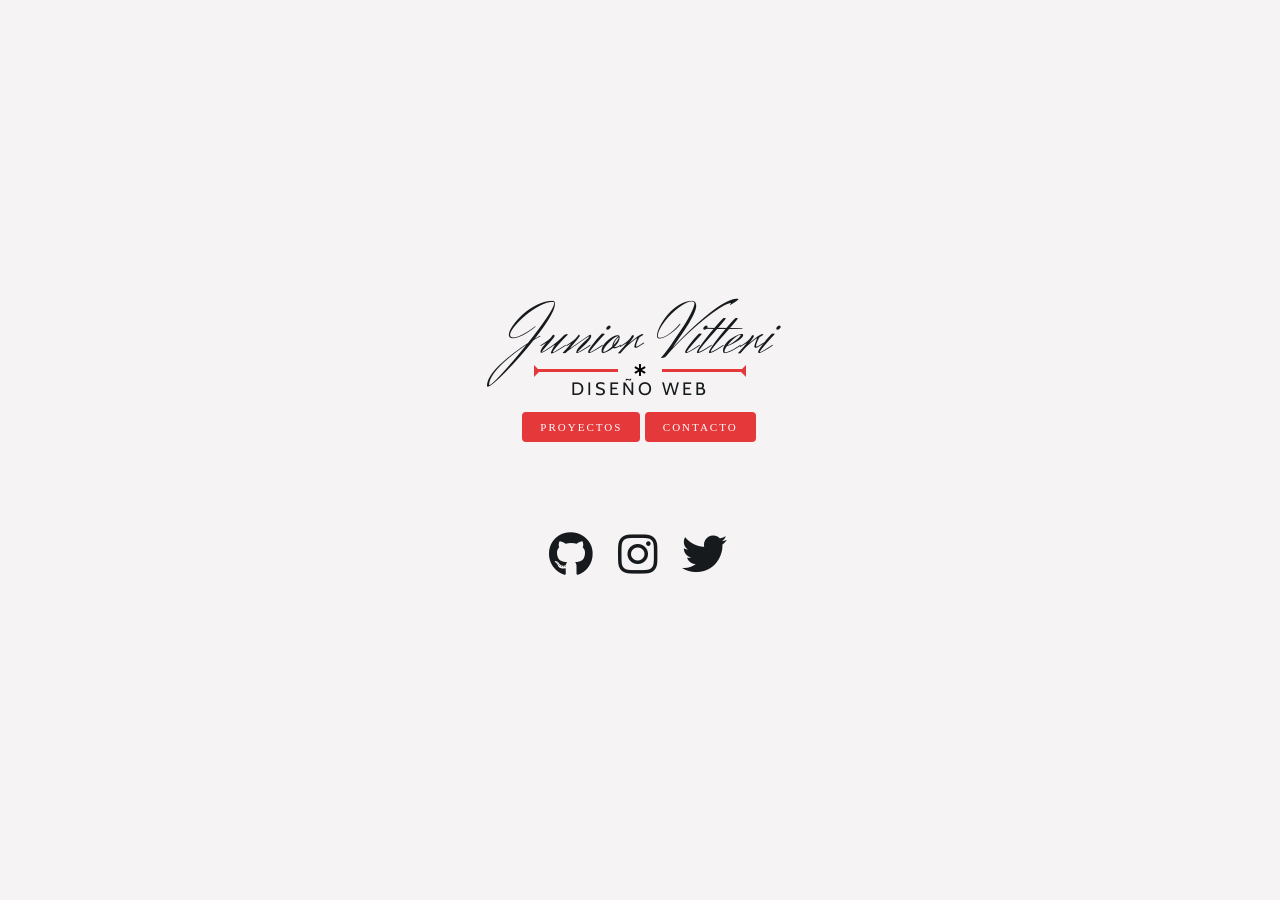
==== index.html @ 457a2af9 "Add files via upload" ====
<!DOCTYPE html>
<html lang="en">

<head>
  <meta charset="UTF-8">
  <meta name="viewport" content="width=device-width, initial-scale=1.0">
  <title>Junior Vitteri</title>
  <link rel="shortcut icon" type="image/png" sizes="16x16" href="img/favi.png">
  <link rel="stylesheet" href="https://pro.fontawesome.com/releases/v5.10.0/css/all.css"
    integrity="sha384-AYmEC3Yw5cVb3ZcuHtOA93w35dYTsvhLPVnYs9eStHfGJvOvKxVfELGroGkvsg+p" crossorigin="anonymous" />
  <link rel="preconnect" href="https://fonts.gstatic.com">
  <link href="https://fonts.googleapis.com/css2?family=Cabin:wght@400&family=Herr+Von+Muellerhoff&display=swap"
    rel="stylesheet">
  <link rel="stylesheet" href="css/reset.css">
  <link rel="stylesheet" href="css/style.css">
</head>

<body>
  <main>
    <section>
      <div>
        <h1>junior vitteri</h1>
        <div>
          <div class="headline">
            <div class="separator">
              <div class="line line-left"></div>
              <div class="asterisk"><i class="fas fa-asterisk"></i></div>
              <div class="line line-right"></div>
            </div>
            <div class="animation">
              <h5>diseño web</h5>
              <div class="btn-container">
                <a href="dir/proyectos.html" class="btn btn-style">proyectos</a>
                <a href="dir/contacto.html" class="btn btn-style">contacto</a>
              </div>
            </div>
          </div>
        </div>
        <div class="social">
          <a href="https://github.com/Juni-p" target="blank"><i class="fab fa-github"></i></a>
          <a href="https://www.instagram.com/ju_vitteri/" target="blank"><i class="fab fa-instagram"></i></a>
          <a href="https://twitter.com/MrJuniorVG" target="blank"><i class="fab fa-twitter"></i></a>
        </div>
      </div>
    </section>
  </main>
</body>

</html>
---- css/style.css ----
section {
  background-color: #f5f3f4;
  width: 100%;
  height: 100vh;
  display: flex;
  align-items: center;
  justify-content: center;
  text-align: center;
}
section h1 {
  font-family: "Herr Von Muellerhoff", cursive;
  font-size: 7rem;
  font-weight: 300;
  text-transform: capitalize;
  letter-spacing: 2px;
  line-height: 5rem;
  animation: scale 0.8s forwards;
}
.separator {
  display: flex;
  justify-content: center;
  align-items: center;
}
.line {
  width: 100%;
  max-width: 8.4rem;
  height: 0.25rem;
  background-color: #e5383b;
  position: relative;
  opacity: 0;
  animation: grow 2s forwards;
  animation-delay: 1s;
}
.asterisk {
  opacity: 0;
  animation: spin 2s forwards;
  animation-delay: 0.8s;
}
.line-left::before,
.line-right::before {
  content: " ";
  position: absolute;
  top: 50%;
  transform: translateY(-50%);
  border: 0.6rem solid transparent;
  opacity: 0;
  animation: grow 0.5s forwards;
  animation-delay: 1s;
}
.line-right::before {
  border-right-color: #e5383b;
  right: 0;
}
.line-left::before {
  border-left-color: #e5383b;
  left: 0;
}
.asterisk {
  font-size: 1.2rem;
  margin: 0 1.6rem;
}
.headline h5 {
  font-family: "Cabin", sans-serif;
  font-size: 1.8rem;
  font-weight: 100;
  text-transform: uppercase;
  margin-bottom: 1.2rem;
  letter-spacing: 3px;
}
.animation {
  opacity: 0;
  animation: down 0.9s forwards;
  animation-delay: 2s;
}
.btn-container {
  margin-bottom: 8rem;
}
.btn {
  display: inline-block;
  text-transform: uppercase;
  letter-spacing: 2px;
  margin-right: 2px;
}
.btn-style {
  font-size: 1.1rem;
  background-color: #e5383b;
  padding: 0.9rem 1.8rem;
  border-radius: 0.4rem;
  transition: background-color 0.5s;
  color: #fff;
}
.btn-style:hover,
.btn-tyle:focus {
  color: #fff;
  background-color: #161a1d;
  transform: scale(0.95, 0.95);
}
.social {
  height: 100%;
  display: flex;
  justify-content: center;
  align-items: center;
  opacity: 0;
  animation: up 0.9s forwards;
  animation-delay: 2s;
}
.social a i {
  font-size: 4.5rem;
  padding: 10px;
  color: #161a1d;
  transition: 0.8s;
  margin-right: 0.5rem;
}
.social a i:hover,
.social a i:focus {
  color: #e5383b;
  transform: scale(1.1, 1.1);
}

@keyframes scale {
  0% {
    transform: scale(2);
  }
  100% {
    opacity: 1;
    transform: scale(1);
  }
}
@keyframes grow {
  0% {
    width: 0;
  }
  100% {
    opacity: 1;
    width: 100%;
  }
}
@keyframes spin {
  0% {
    transform: rotate(0);
  }
  100% {
    opacity: 1;
    transform: rotate(-360deg);
  }
}
@keyframes down {
  0% {
    transform: translateY(-1rem);
  }
  100% {
    opacity: 1;
    transform: translateY(0);
  }
}
@keyframes up {
  0% {
    transform: translateY(1rem);
  }
  100% {
    opacity: 1;
    transform: translateY(0);
  }
}
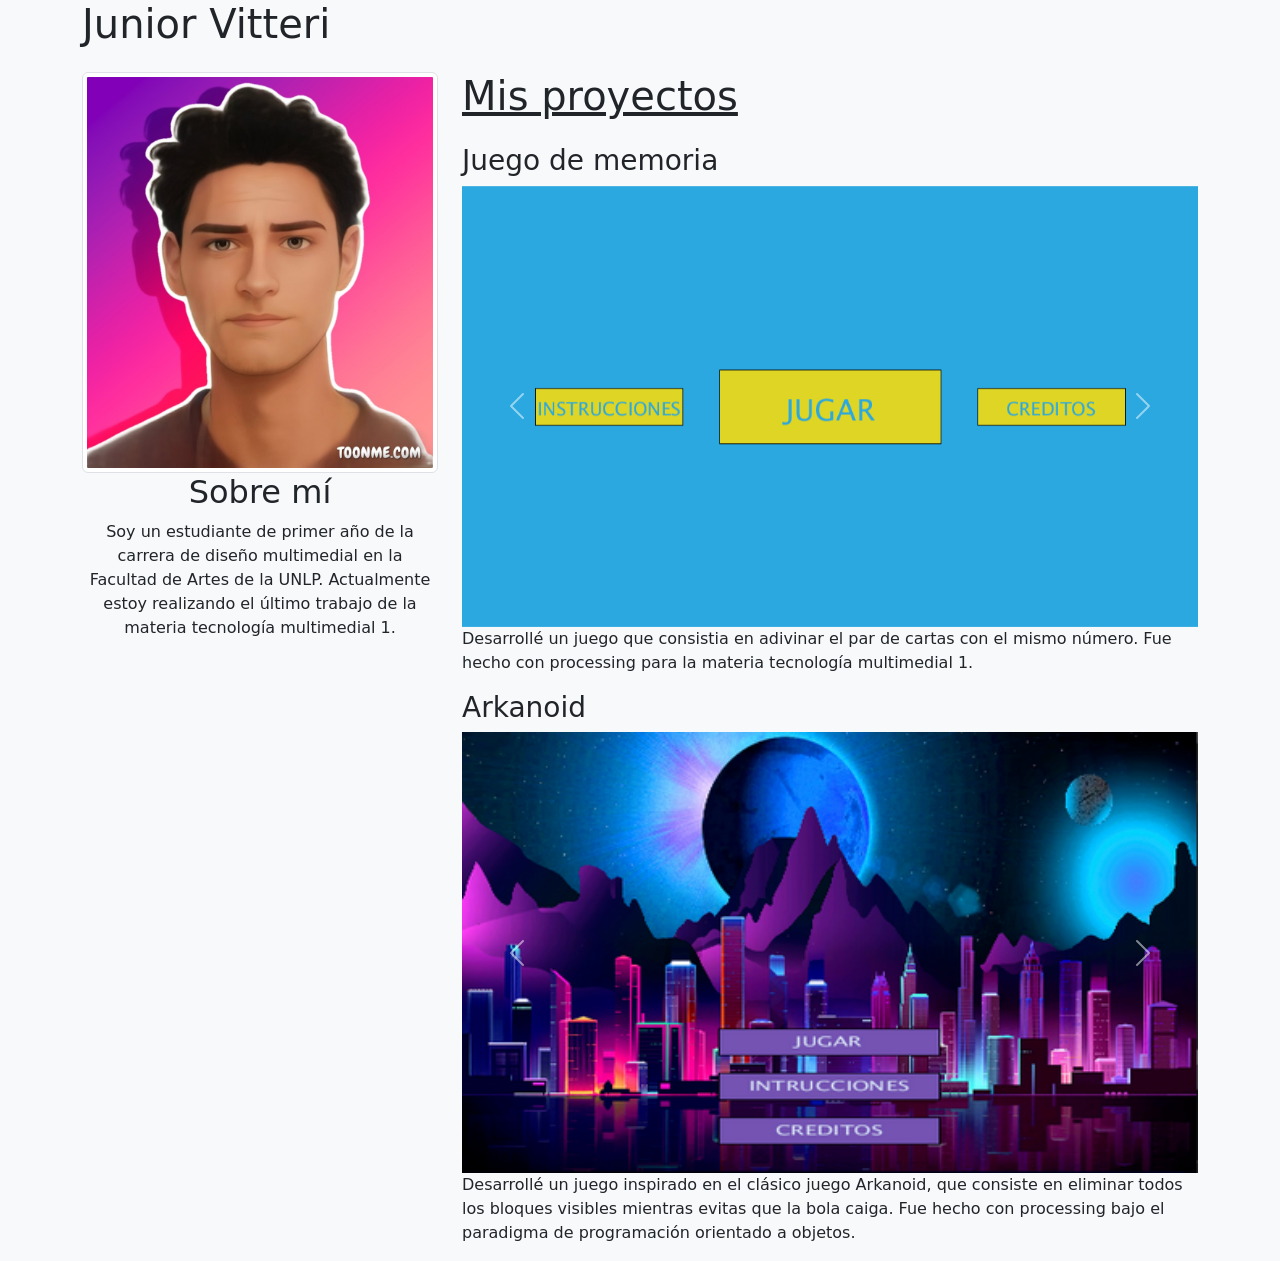
==== commit dee5fea0: "Add files via upload" ====
--- a/index.html
+++ b/index.html
@@ -1,49 +1,157 @@
 <!DOCTYPE html>
 <html lang="en">
+  <head>
+    <meta charset="UTF-8" />
+    <meta http-equiv="X-UA-Compatible" content="IE=edge" />
+    <meta name="viewport" content="width=device-width, initial-scale=1.0" />
+    <link
+      href="https://cdn.jsdelivr.net/npm/bootstrap@5.2.3/dist/css/bootstrap.min.css"
+      rel="stylesheet"
+      integrity="sha384-rbsA2VBKQhggwzxH7pPCaAqO46MgnOM80zW1RWuH61DGLwZJEdK2Kadq2F9CUG65"
+      crossorigin="anonymous"
+    />
+    <title>Junior Vitteri</title>
+  </head>
+  <body class="bg-light">
+    <div class="container">
+      <h1 class="mb-4">Junior Vitteri</h1>
 
-<head>
-  <meta charset="UTF-8">
-  <meta name="viewport" content="width=device-width, initial-scale=1.0">
-  <title>Junior Vitteri</title>
-  <link rel="shortcut icon" type="image/png" sizes="16x16" href="img/favi.png">
-  <link rel="stylesheet" href="https://pro.fontawesome.com/releases/v5.10.0/css/all.css"
-    integrity="sha384-AYmEC3Yw5cVb3ZcuHtOA93w35dYTsvhLPVnYs9eStHfGJvOvKxVfELGroGkvsg+p" crossorigin="anonymous" />
-  <link rel="preconnect" href="https://fonts.gstatic.com">
-  <link href="https://fonts.googleapis.com/css2?family=Cabin:wght@400&family=Herr+Von+Muellerhoff&display=swap"
-    rel="stylesheet">
-  <link rel="stylesheet" href="css/reset.css">
-  <link rel="stylesheet" href="css/style.css">
-</head>
+      <div class="row">
+        <div class="col-md-4">
+          <img
+            src="/img/foto-perfil.jpeg"
+            class="img-thumbnail"
+            alt="foto de junior vitteri de frente estilo caricatura"
+          />
+          <h2 class="text-center">Sobre mí</h2>
+          <p class="text-center">
+            Soy un estudiante de primer año de la carrera de diseño multimedial
+            en la Facultad de Artes de la UNLP. Actualmente estoy realizando el
+            último trabajo de la materia tecnología multimedial 1.
+          </p>
+        </div>
 
-<body>
-  <main>
-    <section>
-      <div>
-        <h1>junior vitteri</h1>
-        <div>
-          <div class="headline">
-            <div class="separator">
-              <div class="line line-left"></div>
-              <div class="asterisk"><i class="fas fa-asterisk"></i></div>
-              <div class="line line-right"></div>
-            </div>
-            <div class="animation">
-              <h5>diseño web</h5>
-              <div class="btn-container">
-                <a href="dir/proyectos.html" class="btn btn-style">proyectos</a>
-                <a href="dir/contacto.html" class="btn btn-style">contacto</a>
+        <div class="col-md-8">
+          <h2 class="fs-1 text-decoration-underline mb-4">Mis proyectos</h2>
+          <h3>Juego de memoria</h3>
+          <div id="memogame" class="carousel slide" data-bs-ride="carousel">
+            <div class="carousel-inner" style="max-height: 100%">
+              <div class="carousel-item active">
+                <img
+                  src="/img/memogame1.png"
+                  class="d-block w-100 h-100"
+                  alt="pantalla de inicio de mi juego de memoria"
+                />
+              </div>
+              <div class="carousel-item">
+                <img
+                  src="/img/memogame2.png"
+                  class="d-block w-100 h-100"
+                  alt="pantalla del juego de mi juego de memoria en accion"
+                />
+              </div>
+              <div class="carousel-item">
+                <img
+                  src="/img/memogame3.png"
+                  class="d-block w-100 h-100"
+                  alt="pantalla ganadora de mi juego de memoria"
+                />
               </div>
             </div>
+            <button
+              class="carousel-control-prev"
+              type="button"
+              data-bs-target="#memogame"
+              data-bs-slide="prev"
+            >
+              <span
+                class="carousel-control-prev-icon"
+                aria-hidden="true"
+              ></span>
+              <span class="visually-hidden">Previous</span>
+            </button>
+            <button
+              class="carousel-control-next"
+              type="button"
+              data-bs-target="#memogame"
+              data-bs-slide="next"
+            >
+              <span
+                class="carousel-control-next-icon"
+                aria-hidden="true"
+              ></span>
+              <span class="visually-hidden">Next</span>
+            </button>
           </div>
-        </div>
-        <div class="social">
-          <a href="https://github.com/Juni-p" target="blank"><i class="fab fa-github"></i></a>
-          <a href="https://www.instagram.com/ju_vitteri/" target="blank"><i class="fab fa-instagram"></i></a>
-          <a href="https://twitter.com/MrJuniorVG" target="blank"><i class="fab fa-twitter"></i></a>
+          <p>
+            Desarrollé un juego que consistia en adivinar el par de cartas con
+            el mismo número. Fue hecho con processing para la materia tecnología
+            multimedial 1.
+          </p>
+
+          <h3>Arkanoid</h3>
+          <div id="arkanoid" class="carousel slide" data-bs-ride="carousel">
+            <div class="carousel-inner" style="max-height: 100%">
+              <div class="carousel-item active">
+                <img
+                  src="/img/arkanoid1.png"
+                  class="d-block w-100"
+                  alt="pantalla de inicio de mi juego arkanoid"
+                />
+              </div>
+              <div class="carousel-item">
+                <img
+                  src="/img/arkanoid2.png"
+                  class="d-block w-100"
+                  alt="pantalla de mi juego arkanoid en accion"
+                />
+              </div>
+              <div class="carousel-item">
+                <img
+                  src="/img/arkanoid3.png"
+                  class="d-block w-100"
+                  alt="pantalla perdedora de mi juego arkanoid"
+                />
+              </div>
+            </div>
+            <button
+              class="carousel-control-prev"
+              type="button"
+              data-bs-target="#arkanoid"
+              data-bs-slide="prev"
+            >
+              <span
+                class="carousel-control-prev-icon"
+                aria-hidden="true"
+              ></span>
+              <span class="visually-hidden">Previous</span>
+            </button>
+            <button
+              class="carousel-control-next"
+              type="button"
+              data-bs-target="#arkanoid"
+              data-bs-slide="next"
+            >
+              <span
+                class="carousel-control-next-icon"
+                aria-hidden="true"
+              ></span>
+              <span class="visually-hidden">Next</span>
+            </button>
+          </div>
+          <p>
+            Desarrollé un juego inspirado en el clásico juego Arkanoid, que
+            consiste en eliminar todos los bloques visibles mientras evitas que
+            la bola caiga. Fue hecho con processing bajo el paradigma de
+            programación orientado a objetos.
+          </p>
         </div>
       </div>
-    </section>
-  </main>
-</body>
-
-</html>+    </div>
+    <script
+      src="https://cdn.jsdelivr.net/npm/bootstrap@5.0.2/dist/js/bootstrap.bundle.min.js"
+      integrity="sha384-MrcW6ZMFYlzcLA8Nl+NtUVF0sA7MsXsP1UyJoMp4YLEuNSfAP+JcXn/tWtIaxVXM"
+      crossorigin="anonymous"
+    ></script>
+  </body>
+</html>
